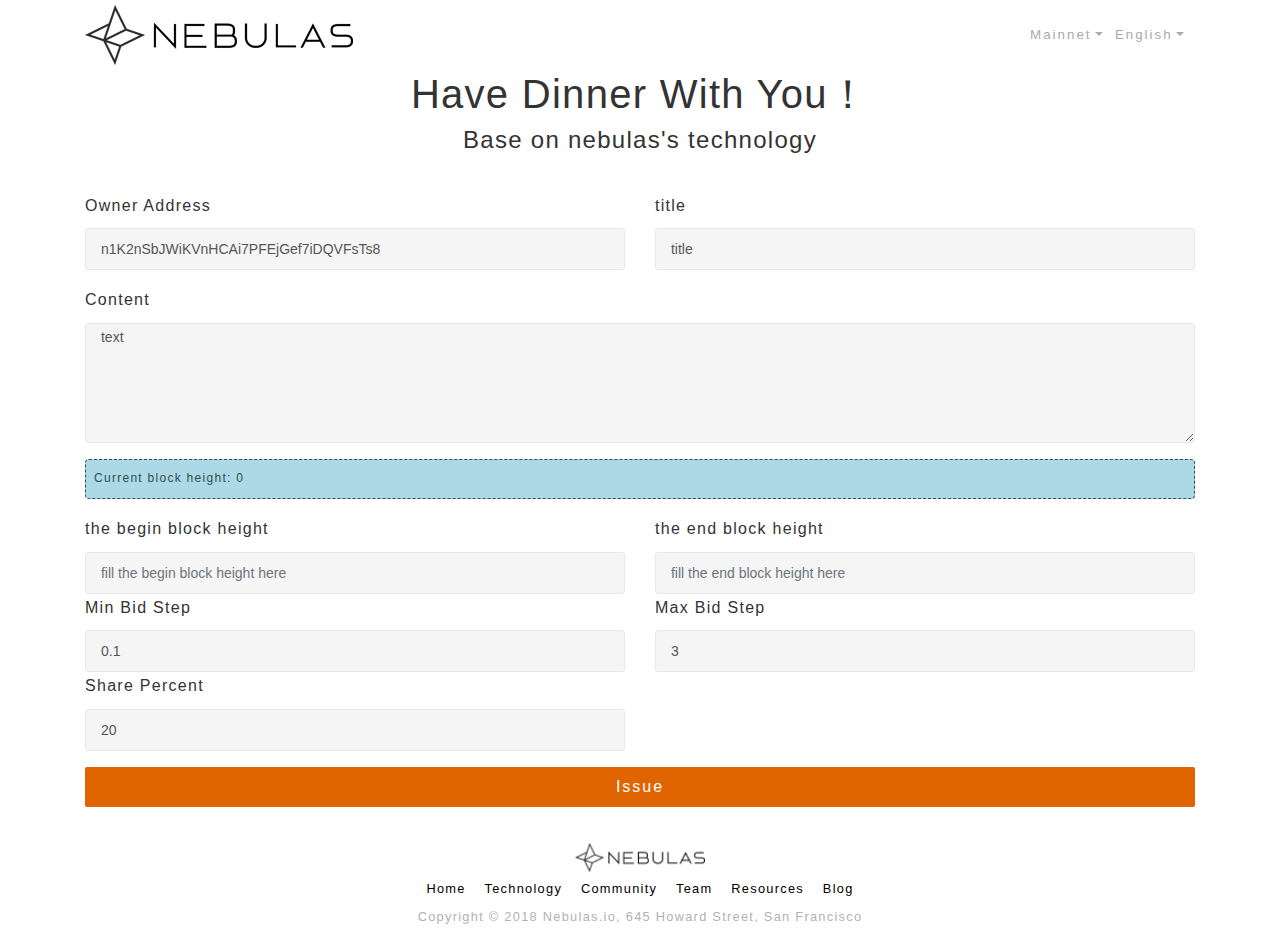
==== newDinner.html @ b4a8c3e6 "first commit" ====
<!doctype>
<html>

<head>
    <link href="libs/bootstrap-4.0.0-dist/css/bootstrap.min.css" rel="stylesheet">
    <link href="stylesheets/style.css" rel="stylesheet">
    <link href="stylesheets/ui-block.css" rel="stylesheet">
    <link href="stylesheets/base.css" rel="stylesheet">
    <title>一起吃饭吧！</title>
    <meta name=viewport content="width=device-width">
    <meta charset="utf-8">
</head>
<body>
    <div class=logo-main></div>
    <div class="title" style="text-align: center;"></div>

    <div class="container transfer">
        <div class="form-group row">
            <div class=col-md-6>
                <label data-i18n=list/owner-address>Owner Address</label>
                <div class="owner icon-address" name="owner"></div>
            </div>
            <div class=col-md-6>
                <label for="title" data-i18n=new-dinner/title>Title</label>
                <input id="title" class="form-control" data-i18n="placeholder/title">
            </div>
        </div>
        <div class="form-group row">
            <div class=col>
                <label for=text>
                    <span data-i18n=register/text>Text</span>
                </label>
                <div class="text">
                    <textarea id="text" class="form-control" style="height: 120px;" data-i18n="placeholder/text"></textarea>
                </div>
            </div>
        </div>
        <div class="form-group row">
            <div class=col>
                <div style="background-color:lightblue;border:1px dashed;border-radius: 4px;color: darkslategray;width: 100%;padding:8px;font-size: 12px;">
                    <span data-i18n="issue/tips"> </span>
                    <span id="current-block">0</span>
                </div>
            </div>
        </div>
        <div class="form-group row">
            <div class=col-md-6>
                <label for="begin-block" data-i18n=new-dinner/begin-block>Begin Block</label>
                <input id="begin-block" class="form-control" data-i18n="placeholder/begin-block">
            </div>
            <div class=col-md-6>
                <label for="end-block" data-i18n=new-dinner/end-block>End Block</label>
                <input id="end-block" class="form-control" data-i18n="placeholder/end-block">
            </div>
            <div class=col-md-6>
                <label for="min-bid-step" data-i18n=new-dinner/min-bid-step>Max Bid Step</label>
                <input id="min-bid-step" class="form-control" data-i18n="placeholder/min-bid-step" value=0.1>
            </div>
            <div class=col-md-6>
                <label for="max-bid-step" data-i18n=new-dinner/max-bid-step>Max Bid Step</label>
                <input id="max-bid-step" class="form-control" data-i18n="placeholder/max-bid-step" value=3>
            </div>
            <div class=col-md-6>
                <label for="share-percent" data-i18n=new-dinner/share-percent>Share Percent</label>
                <input id="share-percent" class="form-control" data-i18n="placeholder/share-percent" value=20>
            </div>
        </div>
        <div class="form-group row">        
            <div class=col>
                <button id=issue class="btn btn-block" data-i18n=new-dinner/issue>Issue</button>
            </div>
        </div>
    </div>

    <div id=result class="container" >
    </div>
    
    <div class=footer></div>

    <script src="libs/jquery-3.3.1.min.js"></script>
    <script src="libs/bootstrap-4.0.0-dist/js/bootstrap.bundle.min.js" data-depends="jquery.slim"></script>
    <script src="libs/external/jquery.md5.js"></script>
    <script src="libs/bootbox.min.js" data-depends="bootstrap jquery.slim"></script>
    <script src="libs/jquery.qrcode.min.js" data-depends="jquery"></script>
    <script src="libs/blockies.min.js"></script>
    <script src="dist/nebulas.js"></script>
    <script src="libs/nebPay.js"></script>
    <script src="js/1-localSave.js"></script>
    <script src="js/home.v1.js"></script>
    <script src="js/i18n.js" data-depends="jquery.slim"></script>
    <script src="js/ui-block.js" data-depends="bootbox blockies jquery.slim i18n.js nebulas.js"></script>
    <script>
            "use strict";
    
            var nebulas = require("nebulas"),
                Transaction = nebulas.Transaction,
                Utils = nebulas.Utils,
                Unit = nebulas.Unit,
                neb = new nebulas.Neb(),
                validateAll = uiBlock.validate();

            var queryNet = getQueryVariable("net");

            uiBlock.insert({
                footer: ".footer",
                title: ".title",
                header: ".header",
                iconAddress: ".icon-address",
                logoMain: [".logo-main", queryNet, queryNet==null],
                numberComma: ".number-comma",
            });

            neb.setRequest(new nebulas.HttpRequest(localSave.getItem("apiPrefix")));

            neb.api.getNebState().then(function(state) {
                $("#current-block").text(state.height);
                $("#begin-block").val(state.height);
                $("#end-block").val(parseInt(state.height)+100*60/15);
            });

            var NebPay = require("nebpay");
            var nebPay = new NebPay();

            $("#issue").on("click", onClickIssue);
            $(".icon-address.owner input").val("n1K2nSbJWiKVnHCAi7PFEjGef7iDQVFsTs8");
            $("#title").val("title");
            $("#text").val("text");
            
            function onClickIssue() {
                var fromAddress, title, text, beginBlock, endBlock, minBidStep, maxBidStep, sharePercent, toAddress, amount, args;
                if (validateAll()) {
                    fromAddress = $(".icon-address.owner input").val();
                    title = $("#title").val();
                    text = $("#text").val();
                    beginBlock = $("#begin-block").val();
                    endBlock = $("#end-block").val();
                    minBidStep = $("#min-bid-step").val();
                    maxBidStep = $("#max-bid-step").val();
                    sharePercent = $("#share-percent").val();
                    toAddress = localSave.getItem("contract");;
                    amount = "0";
                    args=[fromAddress,title,text,beginBlock,endBlock,minBidStep,maxBidStep,sharePercent];

                    $("#issue").attr("disabled", "disabled");
                    try {
                        var serialNumber = nebPay.call(toAddress,Unit.nasToBasic(Utils.toBigNumber(amount)),"addDinner",JSON.stringify(args),{
                            qrcode: {
                                showQRCode: false
                            },
                            goods: {
                                name: "issue"
                            },
                            callback: localSave.getItem("callback"),
                            listener: listener  //set listener for extension transaction result
                        });
                    } catch (e) {
                        $("#issue").removeAttr("disabled");
                        bootbox.dialog({
                            backdrop: true,
                            onEscape: true,
                            message: e,
                            size: "large",
                            title: "Error"
                        });
                    }
                }
            }

            function listener(resp) {
                $("#issue").removeAttr("disabled");
                console.log("resp: " + JSON.stringify(resp))
            }
        </script>
</body>
</html>
---- stylesheets/style.css ----
a {
  color: #00B7FF;
}

span.warning{
  color:#eeaa00;
}

span.error{
  color:#dd0000;
}

span.ok{
  color:#00aa00;
}

.dinner{
  margin:2em;
  border-radius: 0.3em;
  padding:1.5em 2em;
  box-shadow: 0 0.3em 1em #000;
}

.cert-title{
  text-align: center;
  color: coral;
}

.cert-name{
  text-align: left;
}

.cert-text{
  text-align: left
}

.cert-issuer{
  text-align: right;
}

.cert-date{
  text-align: right;
}

#ex1Slider .slider-selection {
	background: #17a2b8;
}
.tooltip.in {
  opacity: 0.9;
}

.btn-mutil-line{
  margin-top:0.8em;
}
.text-nowrap{
  text-overflow: ellipsis;
  white-space: nowrap;
  overflow: hidden;
}
---- stylesheets/ui-block.css ----
/*
    .footer
    ============================================================
    */

body {
    display: flex;
    flex-direction: column;
    min-height: 100vh;
}

.footer {
    font-size: .8rem;
    font-weight: 200;
    padding-bottom: 20px;
    padding-top: 20px;
    margin-top: auto;
}

.footer .copyright {
    color: #b2b2b2;
}

.footer nav {
    margin: 5px 0;
}

.footer a {
    border-bottom: 1px solid transparent;
    margin: 0 7px;
    padding-bottom: 3px;
}

.footer a:hover {
    border-color: #333;
    transition: border-color .3s;
}

.footer .logo {
    background: url(../images/logo-b.png) center / contain no-repeat;
    height: 1.8rem;
}

/*
    .header
    ============================================================
    */

.header > div {
    display: flex;
    justify-content: space-between;
}

.header > div > a {
    margin: 0 10px;
    overflow: hidden;
    text-align: center;
    text-overflow: ellipsis;
    white-space: nowrap;
}

.header .checked {
    border-bottom: 2px solid #0d539c;
}

/*
    .icon-address,.icon-code
    ============================================================
    */

.icon-address,.icon-code {
    position: relative;
}

.icon-address canvas,.icon-code canvas {
    font-size: .875rem;
    height: 32px;
    position: absolute;
    right: .35em;
    top: .35em;
    width: 32px;
}

.icon-address input,.icon-code input {
    padding-right: 40px;
}

/*
    .logo-main
    ============================================================
    */

.logo-main .btn {
    font-size: smaller;
    font-weight: lighter;
}

.logo-main .col:first-child {
    background: url(../images/logo-b.png) left center no-repeat content-box;
    height: 70px;
}

.logo-main .col:last-child {
    align-items: center;
    display: flex;
    justify-content: flex-end;
}

/* overrides - base.css */
.logo-main .col:last-child .btn {
    background-color: white;
    color: #aaa;
    margin: 0 10px 0 0;
    padding: 0;
}

/*
    .number-comma
    ============================================================
    */

.number-comma {
    position: relative;
}

.number-comma > div {
    color: #aaa;
    font-size: .875rem;
    line-height: 3em;
    pointer-events: none;
    position: absolute;
    right: 3px;
    top: 0;
}

.file.label {
    cursor: pointer;
    position: absolute;
    right: 16px;
    text-overflow: ellipsis;
}

.file input[type=file] {
    display: none;
}

/*
    .select-wallet-file
    ============================================================
    */

.select-wallet-file label.file {
    background-color: #f5f5f5;
    border-radius: 3px;
    cursor: pointer;
    display: block;
    font-size: 19px;
    font-weight: bold;
    height: auto; /* override bootstrap */
    line-height: 50px;
    overflow: hidden;
    text-align: center;
    text-overflow: ellipsis;
}

.select-wallet-file .empty {
    border: 1px solid red;
}

.select-wallet-file input[type=file] {
    display: none;
}

.select-wallet-file label.pass {
    display: block;
}

.select-wallet-file input[type=password] {
    background-color: #f5f5f5;
    border: 1px solid #e8e8e8;
    border-radius: 3px;
    display: block;
    height: 3em;
    letter-spacing: .3em;
    margin-top: 10px;
    padding: 0 10px;
    width: 100%;
}

.select-wallet-file label.hide {
    display: none;
}

.select-wallet-file .comment {
    font-size: .8rem;
}
---- stylesheets/base.css ----
body {
    color: #333;
    line-height: 1.8;
    letter-spacing: 0.08rem;
    font-family: open sans, helvetica neue, helvetica, arial, sans-serif
}

a {
    color: #000
}

a:focus,
a:visited {
    color: #333;
    text-decoration: none
}

a:active,
a:hover {
    cursor: pointer;
    color: #333;
    text-decoration: none
}

::selection {
    background-color: #333;
    color: #fff
}

::-moz-selection {
    background-color: #333;
    color: #fff
}

::-webkit-selection {
    background-color: #333;
    color: #fff
}

.confirm.btn {
    padding: 0.4rem 1.6rem;
}

.btn {
    background-color: #e06500;
    border-radius: 2px;
    color: white;
    font-weight: 500;
    letter-spacing: 2px;
    padding: 7px 0;
}

.btn.disabled:hover,
.btn.disabled:active {
    cursor: default
}

.btn:disabled {
    cursor: default
}

.btn+.btn {
    margin-left: 1rem
}

@media (max-width: 767px) {
    .btn {
        white-space: normal
    }
    .btn+.btn {
        margin-left: 0
    }
}

a.btn-link {
    font-weight: 200;
    padding-bottom: 0.4rem
}

a.btn-link:focus,
a.btn-link.focus,
a.btn-link:visited,
a.btn-link.visited,
a.btn-link:active,
a.btn-link.active {
    text-decoration: none
}

a.btn-link:hover {
    color: #000;
    border-bottom-color: #000;
    border-bottom: 1px solid;
    text-decoration: none;
    -webkit-transition: border .3s ease-in-out, color .3s ease-in-out;
    -moz-transition: border .3s ease-in-out, color .3s ease-in-out;
    -o-transition: border .3s ease-in-out, color .3s ease-in-out;
    transition: border 0.3s ease-in-out, color 0.3s ease-in-out
}

.form-control {
    background-color: #f5f5f5;
    border-radius: 3px;
    box-shadow: none;
    color: #565656;
    font-size: 0.875rem;
    line-height: 1.43;
    min-height: 3em;
    padding: 0.2em 1.07em 0.2em;
    border: 1px solid #e8e8e8
}

.form-control:focus {
    border: 1px solid #e8e8e8
}

.form-active .form-control:invalid {
    border-color: #f28281
}

.modal-backdrop.in {
    opacity: .8;
}

/*
    ============================================================
    added since moved to https://github.com/nebulasio/web-wallet.git
    ============================================================
    */

input.invalid,
textarea.invalid {
    border-color: red;
}

input.validation-guard {
    border-color: #e8e8e8;
}

label > i {
    color: gray;
    font-size: small;
}

.mt14 {
    margin-top: 14px;
}

::-webkit-scrollbar {
    display: none;
}

[data-i18n] {
    white-space: pre-line;
}

@media (max-width: 991px) {
    label > i {
        display: none;
    }
}

/*
    overrides bootstrap
    ============================================================
    */

.btn-primary {
    border-color: black;
}

.dropdown-item.active,
.dropdown-item:active {
    background-color: black;
}

/*
    overrides bootbox
    https://github.com/makeusabrew/bootbox/issues/566
    ============================================================
    */

.bootbox .modal-header h4 { order: 0; }
.bootbox .modal-header button { order: 1; }

/*
    overrides base.css
    ============================================================
    */

.bootbox .btn {
    line-height: 1;
    margin-bottom: 0;
    margin-top: 0;
}
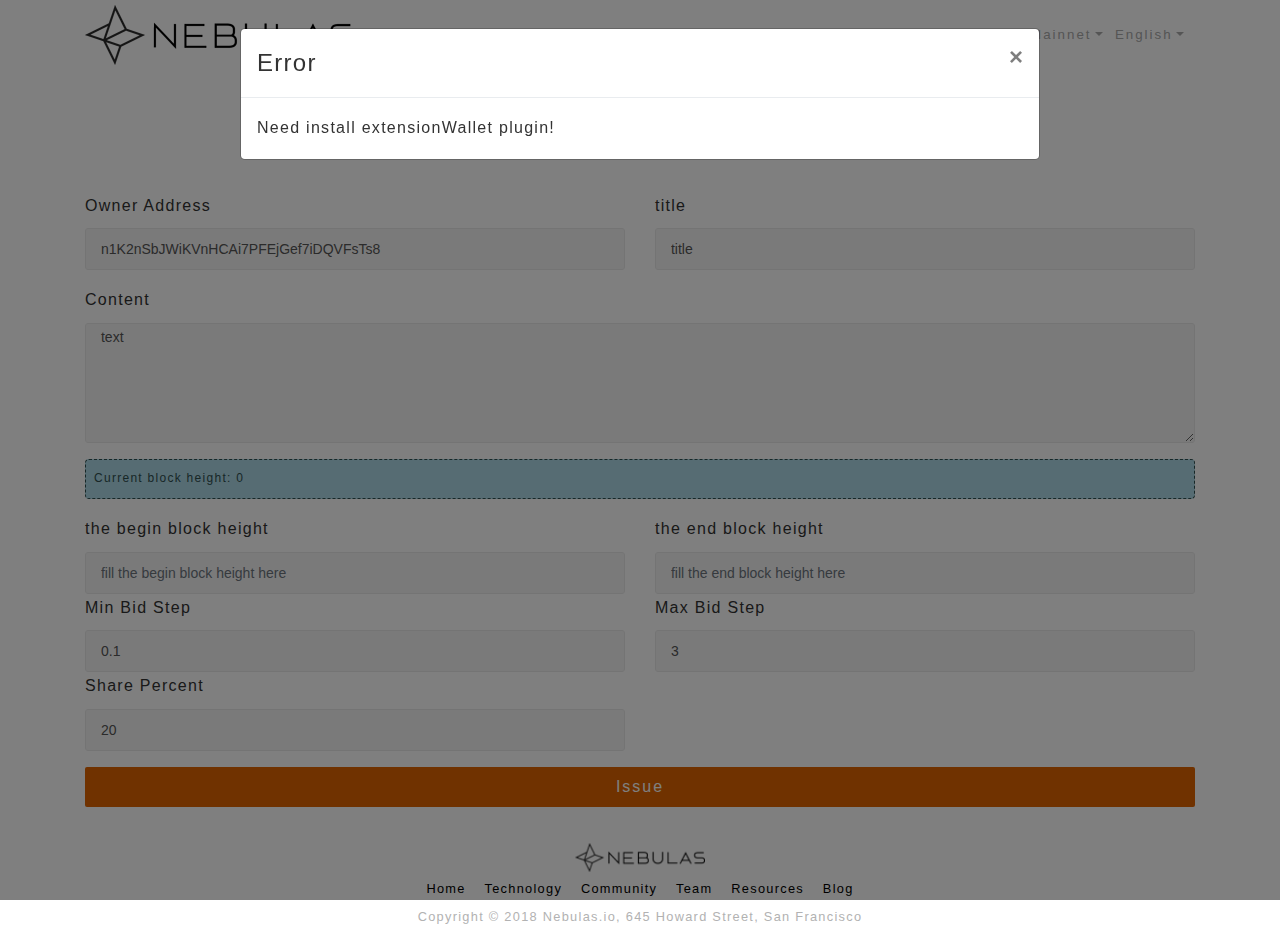
==== commit 3a961c1e: "测试 手机支付功能" ====
--- a/newDinner.html
+++ b/newDinner.html
@@ -110,6 +110,17 @@
                 numberComma: ".number-comma",
             });
 
+            var lang = localSave.getItem("lang");
+            if((!os.isAndroid && !os.isPhone) && typeof (webExtensionWallet) === "undefined") {
+                bootbox.dialog({
+                    backdrop: true,
+                    onEscape: true,
+                    message: lang=='zh'?"需要安装 extensionWallet 插件！":"Need install extensionWallet plugin!",
+                    size: "large",
+                    title: "Error"
+                });
+            }
+
             neb.setRequest(new nebulas.HttpRequest(localSave.getItem("apiPrefix")));
 
             neb.api.getNebState().then(function(state) {
--- a/stylesheets/style.css
+++ b/stylesheets/style.css
@@ -15,7 +15,7 @@
 }
 
 .dinner{
-  margin:2em;
+  margin:0.5em;
   border-radius: 0.3em;
   padding:1.5em 2em;
   box-shadow: 0 0.3em 1em #000;
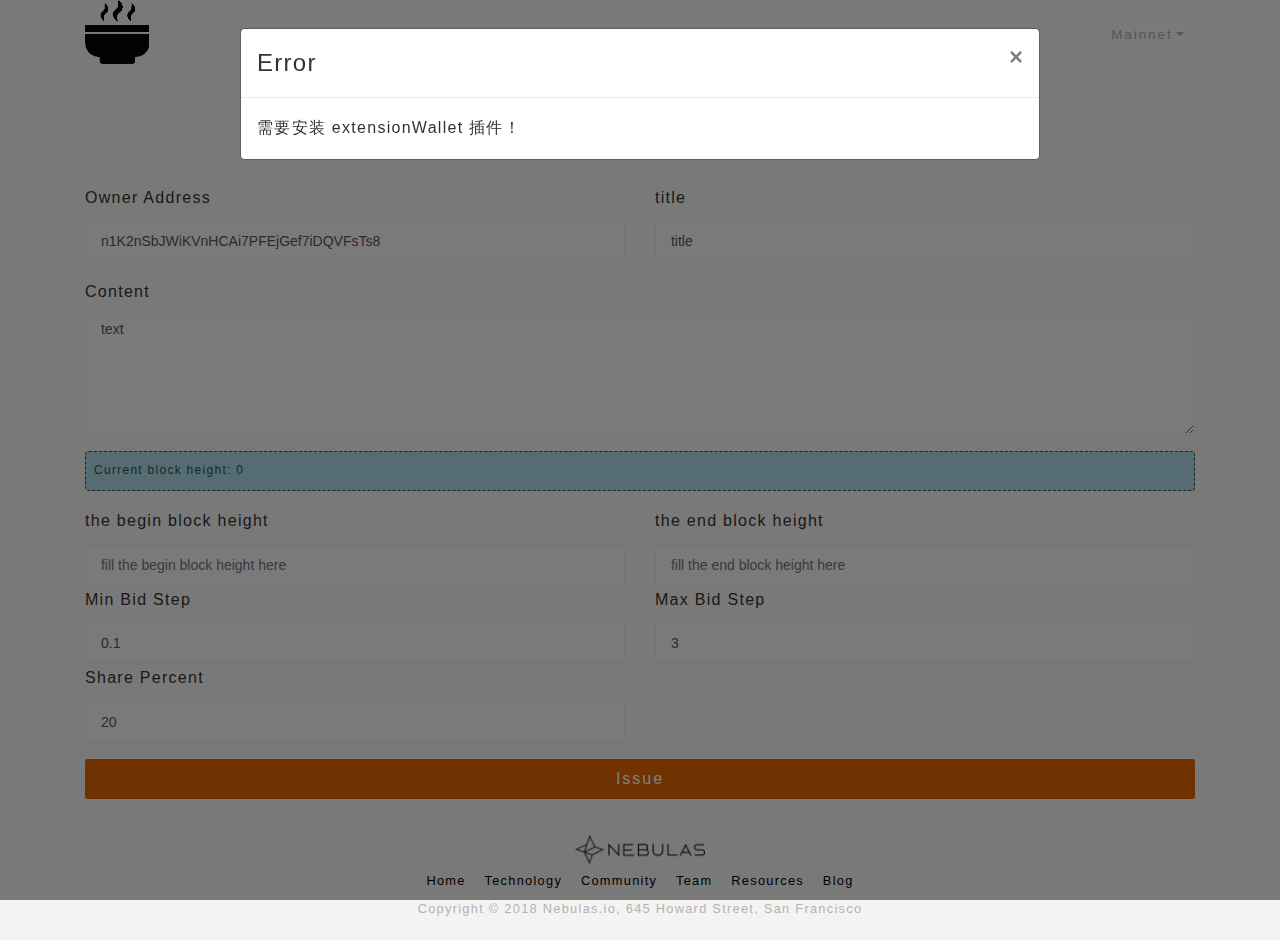
==== commit 7f81d768: "去掉英文版" ====
--- a/newDinner.html
+++ b/newDinner.html
@@ -6,7 +6,7 @@
     <link href="stylesheets/style.css" rel="stylesheet">
     <link href="stylesheets/ui-block.css" rel="stylesheet">
     <link href="stylesheets/base.css" rel="stylesheet">
-    <title>一起吃饭吧！</title>
+    <title>一起饭吧！</title>
     <meta name=viewport content="width=device-width">
     <meta charset="utf-8">
 </head>
--- a/stylesheets/style.css
+++ b/stylesheets/style.css
@@ -1,3 +1,7 @@
+body{
+  background-color:#f5f3f2;
+}
+
 a {
   color: #00B7FF;
 }
@@ -15,17 +19,55 @@
 }
 
 .dinner{
-  margin:0.5em;
+  margin-bottom: 0.5em;
   border-radius: 0.3em;
-  padding:1.5em 2em;
-  box-shadow: 0 0.3em 1em #000;
 }
 
+.badge-info{
+  background-color: #fff4eb;
+  color:#e06400;
+}
+.badge-info.na{
+  color: #ed9c6d;
+}
+
+.icon-xinxi {
+  color:#e06400;  
+}
+.icon-xinxi.na {
+  color:#ed9c6d;  
+}
 .cert-title{
   text-align: center;
   color: coral;
 }
 
+.bg-dinner {
+  background-color: #e06400 !important;
+}
+
+.bg-dinner.na{
+  background-color: #ed9c6d !important;
+}
+
+.card-body {
+  padding:1em;
+}
+.card-header{
+  padding:0.7em 1em;
+  color: #fff4eb;
+  cursor:hand
+}
+
+.card-header.na{
+  padding:0.7em 1em;
+  color: #ffffff;
+}
+
+.header-hash {
+  margin-bottom:-0.6em;
+  color:#fdd9c4;
+}
 .cert-name{
   text-align: left;
 }
@@ -56,4 +98,12 @@
   text-overflow: ellipsis;
   white-space: nowrap;
   overflow: hidden;
+}
+
+.dinner-header.collapsed > h5 > span.iconfont:before {
+  content: "\e601";
+}
+
+.dinner-header > h5 > span.iconfont:before {
+  content: "\e600";
 }--- a/stylesheets/ui-block.css
+++ b/stylesheets/ui-block.css
@@ -97,7 +97,7 @@
 }
 
 .logo-main .col:first-child {
-    background: url(../images/logo-b.png) left center no-repeat content-box;
+    /*background: url(../images/logo-b.png) left center no-repeat content-box;*/
     height: 70px;
 }
 
@@ -109,7 +109,7 @@
 
 /* overrides - base.css */
 .logo-main .col:last-child .btn {
-    background-color: white;
+    background-color: #f6f3f2;
     color: #aaa;
     margin: 0 10px 0 0;
     padding: 0;
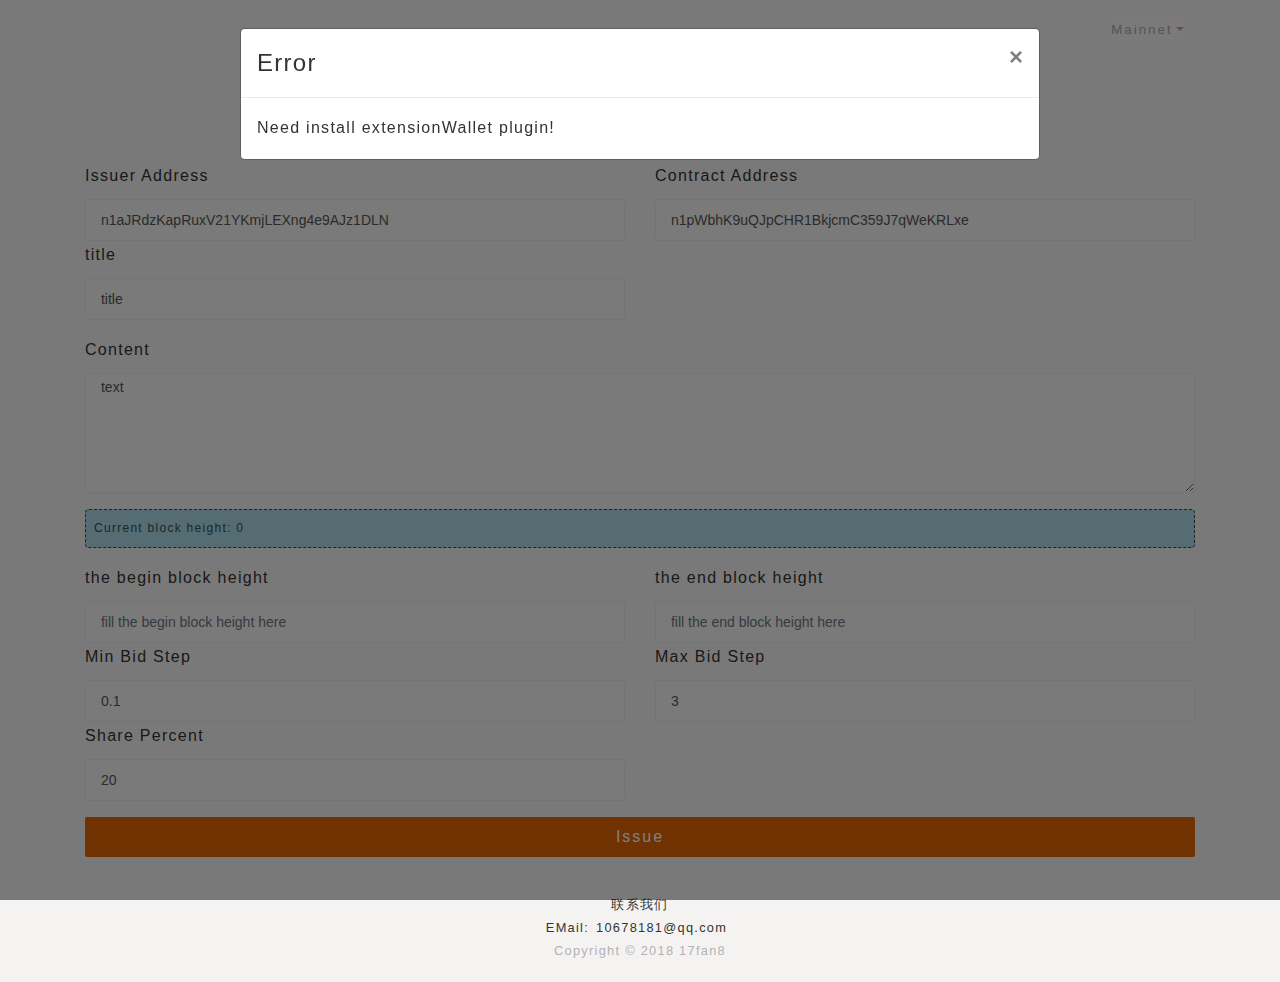
==== commit e896f15a: "添加设置活动功能，修改刷新后tips残留问题" ====
--- a/newDinner.html
+++ b/newDinner.html
@@ -6,7 +6,7 @@
     <link href="stylesheets/style.css" rel="stylesheet">
     <link href="stylesheets/ui-block.css" rel="stylesheet">
     <link href="stylesheets/base.css" rel="stylesheet">
-    <title>一起饭吧！</title>
+    <title>发布饭局</title>
     <meta name=viewport content="width=device-width">
     <meta charset="utf-8">
 </head>
@@ -17,8 +17,12 @@
     <div class="container transfer">
         <div class="form-group row">
             <div class=col-md-6>
-                <label data-i18n=list/owner-address>Owner Address</label>
-                <div class="owner icon-address" name="owner"></div>
+                <label data-i18n=list/issuer-address>Owner Address</label>
+                <div class="issuer icon-address" name="issuer"></div>
+            </div>
+            <div class=col-md-6>
+                <label data-i18n=list/contract-address>Contract Address</label>
+                <div class="contract icon-address" name="contract"></div>
             </div>
             <div class=col-md-6>
                 <label for="title" data-i18n=new-dinner/title>Title</label>
@@ -111,6 +115,9 @@
             });
 
             var lang = localSave.getItem("lang");
+            var contractAddr = localSave.getItem("contract");
+            var issuerAddr= localSave.getItem("issuer");
+
             if((!os.isAndroid && !os.isPhone) && typeof (webExtensionWallet) === "undefined") {
                 bootbox.dialog({
                     backdrop: true,
@@ -120,6 +127,7 @@
                     title: "Error"
                 });
             }
+            
 
             neb.setRequest(new nebulas.HttpRequest(localSave.getItem("apiPrefix")));
 
@@ -133,14 +141,16 @@
             var nebPay = new NebPay();
 
             $("#issue").on("click", onClickIssue);
-            $(".icon-address.owner input").val("n1K2nSbJWiKVnHCAi7PFEjGef7iDQVFsTs8");
+            $(".icon-address.issuer input").val(issuerAddr);
+            $(".icon-address.contract input").val(contractAddr);
             $("#title").val("title");
             $("#text").val("text");
             
             function onClickIssue() {
-                var fromAddress, title, text, beginBlock, endBlock, minBidStep, maxBidStep, sharePercent, toAddress, amount, args;
+                var fromAddress, contractAddr, title, text, beginBlock, endBlock, minBidStep, maxBidStep, sharePercent, amount, args;
                 if (validateAll()) {
-                    fromAddress = $(".icon-address.owner input").val();
+                    fromAddress = $(".icon-address.issuer input").val();
+                    contractAddr = $(".icon-address.contract input").val();
                     title = $("#title").val();
                     text = $("#text").val();
                     beginBlock = $("#begin-block").val();
@@ -148,13 +158,12 @@
                     minBidStep = $("#min-bid-step").val();
                     maxBidStep = $("#max-bid-step").val();
                     sharePercent = $("#share-percent").val();
-                    toAddress = localSave.getItem("contract");;
                     amount = "0";
                     args=[fromAddress,title,text,beginBlock,endBlock,minBidStep,maxBidStep,sharePercent];
 
                     $("#issue").attr("disabled", "disabled");
                     try {
-                        var serialNumber = nebPay.call(toAddress,Unit.nasToBasic(Utils.toBigNumber(amount)),"addDinner",JSON.stringify(args),{
+                        var serialNumber = nebPay.call(contractAddr,Unit.nasToBasic(Utils.toBigNumber(amount)),"addDinner",JSON.stringify(args),{
                             qrcode: {
                                 showQRCode: false
                             },
--- a/stylesheets/style.css
+++ b/stylesheets/style.css
@@ -83,7 +83,10 @@
 .cert-date{
   text-align: right;
 }
-
+.bid-state{
+  font-size: 0.8em;
+  text-align: center;
+}
 #ex1Slider .slider-selection {
 	background: #17a2b8;
 }
--- a/stylesheets/ui-block.css
+++ b/stylesheets/ui-block.css
@@ -98,7 +98,7 @@
 
 .logo-main .col:first-child {
     /*background: url(../images/logo-b.png) left center no-repeat content-box;*/
-    height: 70px;
+    height: 60px;
 }
 
 .logo-main .col:last-child {
--- a/stylesheets/base.css
+++ b/stylesheets/base.css
@@ -7,19 +7,19 @@
 }
 
 a {
-    color: #000
+    color: #e06400
 }
 
 a:focus,
 a:visited {
-    color: #333;
+    color: #ed9c6d;
     text-decoration: none
 }
 
 a:active,
 a:hover {
     cursor: pointer;
-    color: #333;
+    color: #ed9c6d;
     text-decoration: none
 }
 
